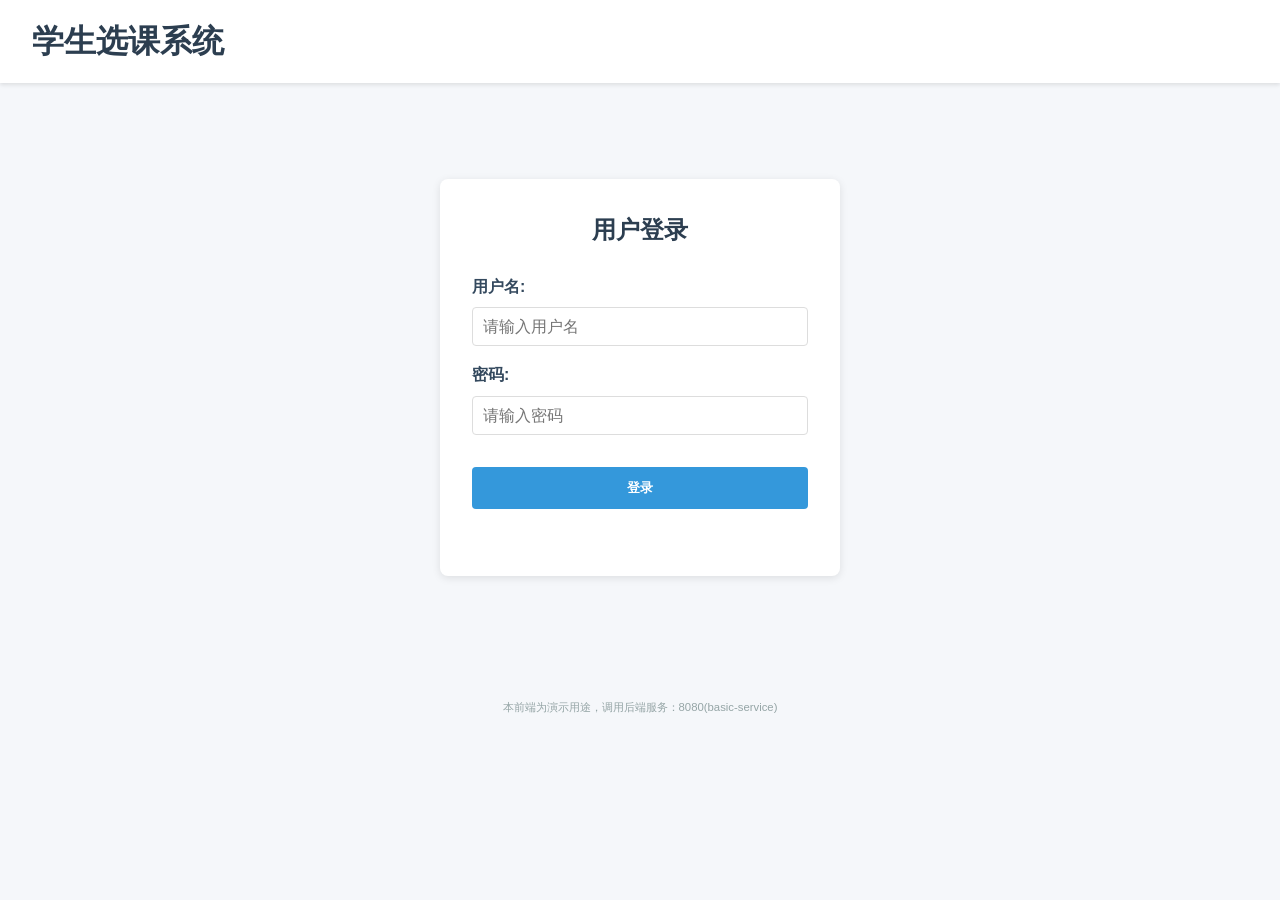
==== frontend/index.html @ 3cfd06d6 "完成部分前后端对接" ====
<!doctype html>
<html lang="zh-CN">
<head>
  <meta charset="utf-8" />
  <meta name="viewport" content="width=device-width,initial-scale=1" />
  <title>选课平台前端</title>
  <link rel="stylesheet" href="styles.css" />
  <meta name="description" content="简单的学生选课前端，调用 basic-service 8080 端口" />
</head>
<body>
  <header>
    <h1>学生选课系统</h1>
    <div id="user-info" class="hidden">
      <div id="user-details-inline">
        <span id="user-studentno"></span>
        <span id="user-name"></span>
        <span id="user-major"></span>
        <span id="user-grade"></span>
      </div>
      <span id="current-role" class="role-badge"></span>
      <button id="logout-btn" class="small-btn">退出登录</button>
    </div>
  </header>

  <main>
    <section id="login-view" class="view">
      <div class="login-container">
        <h2>用户登录</h2>
        <div class="login-form">
          <div class="form-group">
            <label>用户名:</label>
            <input id="login-userid" placeholder="请输入用户名" />
          </div>
          <div class="form-group">
            <label>密码:</label>
            <input id="login-password" type="password" placeholder="请输入密码" />
          </div>
          <button id="login-btn" class="action">登录</button>
          <div id="login-error" class="error-msg"></div>
        </div>
      </div>
    </section>

    <section id="main-app" class="hidden">
      <nav>
        <button id="nav-courses" class="active">课程列表</button>
        <button id="nav-stats">统计</button>
        <button id="nav-admin" class="hidden">管理面板</button>
      </nav>

      <section id="courses-view" class="view">
        <div class="controls">
          <label>学号: <input id="studentNo" placeholder="例如 2024001" /></label>
          <button id="refresh-courses">刷新课程</button>
        </div>
        <div id="courses"></div>
      </section>

      <section id="stats-view" class="view hidden">
        <h2>实时统计</h2>
        <div id="top10"></div>
        <div class="stats-row">
          <button id="refresh-top10">刷新排行</button>
          <button id="load-total">加载累计选课次数</button>
          <div id="total-count" class="muted"></div>
        </div>
      </section>

          <section id="admin-view" class="view hidden">
        <h2>管理面板</h2>
        
        <div class="admin-section">
          <h3>课程管理</h3>
          <div class="admin-form">
            <input id="admin-course-no" placeholder="课程号" />
            <input id="admin-course-name" placeholder="课程名称" />
            <input id="admin-course-teacher" placeholder="教师" />
            <input id="admin-course-credit" type="number" placeholder="学分" />
            <input id="admin-course-capacity" type="number" placeholder="总容量" />
            <button id="admin-add-course" class="action success">添加课程</button>
          </div>
          <div class="delete-course-form">
            <input id="delete-course-no" placeholder="要删除的课程号" />
            <button id="admin-delete-course" class="action danger">删除课程</button>
          </div>
          <div id="admin-courses-list" class="grid"></div>
        </div>

        <div class="admin-section">
          <h3>学生管理</h3>
          <div class="admin-form">
            <input id="admin-student-no" placeholder="学号" />
            <input id="admin-student-name" placeholder="姓名" />
            <input id="admin-student-major" placeholder="专业" />
            <input id="admin-student-grade" placeholder="年级" />
            <button id="admin-add-student" class="action success">添加学生</button>
          </div>
          <button id="refresh-students" class="action">刷新学生列表</button>
          <div id="students-list"></div>
        </div>
      </section>

    </section>
  </main>

  <footer>
    <small>本前端为演示用途，调用后端服务：8080(basic-service)</small>
  </footer>

  <script src="app.js"></script>
</body>
</html>
---- frontend/styles.css ----
*{box-sizing:border-box;margin:0;padding:0}
body{font-family:-apple-system,BlinkMacSystemFont,'Segoe UI',Roboto,sans-serif;background:#f5f7fa;color:#333;line-height:1.6}
header{background:#fff;padding:1rem 2rem;box-shadow:0 2px 4px rgba(0,0,0,.1);display:flex;justify-content:space-between;align-items:center}
header h1{color:#2c3e50}
#user-info{display:flex;align-items:center;gap:1rem}
#user-details-inline{display:flex;align-items:center;gap:0.8rem;font-size:.9rem;color:#34495e}
#user-details-inline span{white-space:nowrap}
#current-user{font-weight:600;color:#34495e}
.role-badge{padding:.25rem .75rem;border-radius:20px;font-size:.85rem;font-weight:600}
.role-badge.admin{background:#e74c3c;color:#fff}
.role-badge.student{background:#3498db;color:#fff}
.small-btn{padding:.4rem 1rem;border:none;background:#95a5a6;color:#fff;border-radius:4px;cursor:pointer}
.small-btn:hover{background:#7f8c8d}
nav{display:flex;gap:.5rem;padding:1rem 2rem;background:#fff;border-bottom:1px solid #e0e0e0}
nav button{padding:.6rem 1.2rem;border:none;background:#ecf0f1;color:#2c3e50;border-radius:4px;cursor:pointer;font-weight:500}
nav button.active,nav button:hover{background:#3498db;color:#fff}
main{padding:2rem;max-width:1200px;margin:0 auto}
.view{display:block}
.view.hidden{display:none}
.hidden{display:none !important}
.login-container{max-width:400px;margin:4rem auto;background:#fff;padding:2rem;border-radius:8px;box-shadow:0 2px 8px rgba(0,0,0,.1)}
.login-container h2{text-align:center;margin-bottom:1.5rem;color:#2c3e50}
.login-form{display:flex;flex-direction:column;gap:1rem}
.form-group{display:flex;flex-direction:column;gap:.5rem}
.form-group label{font-weight:600;color:#34495e}
.form-group input{padding:.6rem;border:1px solid #ddd;border-radius:4px;font-size:1rem}
.form-group input:focus{outline:none;border-color:#3498db}
.error-msg{color:#e74c3c;text-align:center;font-size:.9rem;min-height:1.2rem}
.controls{display:flex;gap:1rem;align-items:center;margin-bottom:1.5rem;flex-wrap:wrap}
.controls label{display:flex;align-items:center;gap:.5rem}
.controls input{padding:.5rem;border:1px solid #ddd;border-radius:4px}
.grid{display:grid;grid-template-columns:repeat(auto-fill,minmax(280px,1fr));gap:1.5rem}
.card{background:#fff;padding:1.5rem;border-radius:8px;box-shadow:0 2px 4px rgba(0,0,0,.08);transition:transform .2s}
.card:hover{transform:translateY(-2px);box-shadow:0 4px 8px rgba(0,0,0,.12)}
.card h3{color:#2c3e50;margin-bottom:.75rem}
.card p{color:#7f8c8d;font-size:.9rem;margin-bottom:.5rem}
.action{width:100%;padding:.75rem;color:#fff;border:none;border-radius:4px;cursor:pointer;font-weight:600;margin-top:1rem;background:#3498db}
.action:hover{background:#2980b9}
.action.success{background:#27ae60}
.action.success:hover{background:#229954}
.action.danger{background:#e74c3c}
.action.danger:hover{background:#c0392b}
.action:disabled{background:#95a5a6;cursor:not-allowed}
.status-info{margin-top:.5rem;min-height:2rem;display:flex;align-items:center}
.selected-badge{color:#27ae60;font-weight:600;font-size:.9rem}
.not-selected-badge{color:#95a5a6;font-size:.9rem}
.admin-hint{color:#e74c3c;font-size:.85rem;font-style:italic}
.stats-row{display:flex;gap:1rem;align-items:center;margin-top:1.5rem;flex-wrap:wrap}
.stats-row button{padding:.6rem 1.2rem;background:#2ecc71;color:#fff;border:none;border-radius:4px;cursor:pointer}
.stats-row button:hover{background:#27ae60}
.muted{color:#95a5a6;font-style:italic}
.admin-section{background:#fff;padding:1.5rem;border-radius:8px;margin-bottom:1.5rem;box-shadow:0 2px 4px rgba(0,0,0,.08)}
.admin-section h3{color:#2c3e50;margin-bottom:1rem;padding-bottom:.5rem;border-bottom:2px solid #3498db}
.admin-form{display:grid;grid-template-columns:repeat(auto-fit,minmax(200px,1fr));gap:1rem;margin-bottom:1rem}
.admin-form input{padding:.6rem;border:1px solid #ddd;border-radius:4px}

/* 删除课程区域样式 */
.delete-course-form{
  display: flex;
  gap: 1rem;
  align-items: center;
}
.delete-course-form input{
  flex: 1;
  padding: 0.6rem;
  border: 1px solid #ddd;
  border-radius: 4px;
  height: 2.5rem;
}
.delete-course-form .action.danger{
  width: 150px;
  flex-shrink: 0;
  padding: 0.6rem;
  height: 2.5rem;
  margin-top: 0;
}

/* 学生列表表格样式 */
.students-table{
  width: 100%;
  border-collapse: collapse;
  background: #fff;
  border-radius: 8px;
  overflow: hidden;
  box-shadow: 0 2px 4px rgba(0,0,0,.08);
}
.students-table thead{
  background: #3498db;
  color: #fff;
}
.students-table th{
  padding: 0.8rem 1rem;
  text-align: left;
  font-weight: 600;
  white-space: nowrap;
}
.students-table td{
  padding: 1rem;
  border-bottom: 1px solid #ecf0f1;
  vertical-align: middle;
  white-space: nowrap;
}
.students-table tbody tr:hover{
  background: #f8f9fa;
}
.students-table tbody tr:last-child td{
  border-bottom: none;
}

/* 课程表格样式 */
.courses-table td,
.courses-table th {
  text-align: center;
}
.courses-table td:nth-child(1),
.courses-table th:nth-child(1) {
  text-align: left;
  padding-left: 1.5rem;
}
.courses-table .small-btn {
  padding: 0.4rem 0.8rem;
  margin: 0;
}
footer{text-align:center;padding:1.5rem;color:#95a5a6;font-size:.85rem}
@media(max-width:768px){
  header{flex-direction:column;gap:1rem;text-align:center}
  nav{justify-content:center}
  .controls{flex-direction:column;align-items:stretch}
}
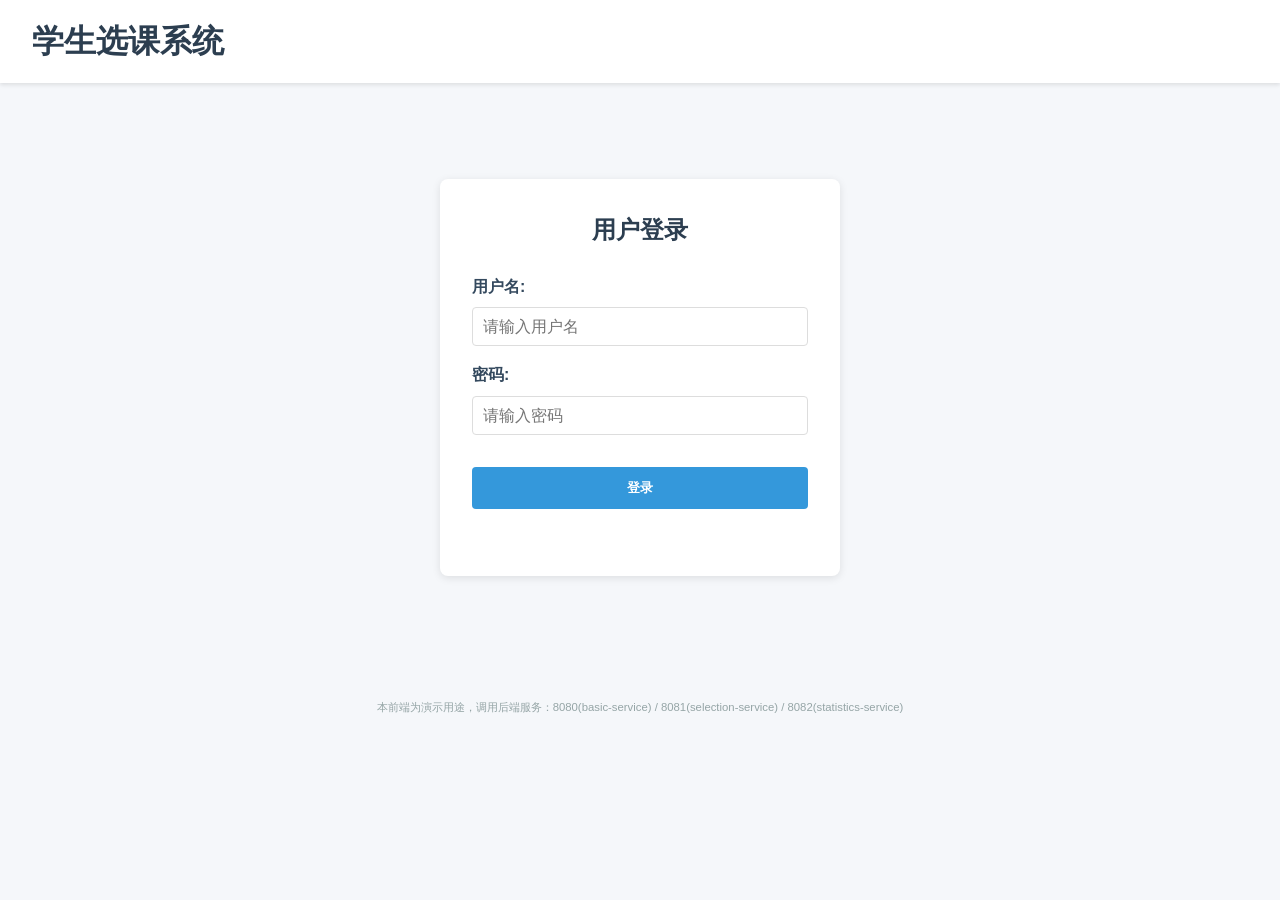
==== commit 59ec8926: "完成前端192.168.137.1测试环境修改" ====
--- a/frontend/index.html
+++ b/frontend/index.html
@@ -5,7 +5,7 @@
   <meta name="viewport" content="width=device-width,initial-scale=1" />
   <title>选课平台前端</title>
   <link rel="stylesheet" href="styles.css" />
-  <meta name="description" content="简单的学生选课前端，调用 basic-service 8080 端口" />
+  <meta name="description" content="学生选课前端 - 支持多服务架构 (8080/8081/8082)" />
 </head>
 <body>
   <header>
@@ -104,9 +104,19 @@
   </main>
 
   <footer>
-    <small>本前端为演示用途，调用后端服务：8080(basic-service)</small>
+    <small>本前端为演示用途，调用后端服务：8080(basic-service) / 8081(selection-service) / 8082(statistics-service)</small>
   </footer>
 
+  <!-- 
+    环境变量配置 - 在 app.js 加载前设置
+    开发环境: window.BACKEND_HOST = '192.168.137.1'
+    生产环境: window.BACKEND_HOST = 'localhost' (默认)
+  -->
+  <script>
+    // 可以通过修改这里的值来切换环境
+    window.BACKEND_HOST = '192.168.137.1'  // 测试环境
+    // window.BACKEND_HOST = 'localhost'  // 生产环境（默认）
+  </script>
   <script src="app.js"></script>
 </body>
 </html>
